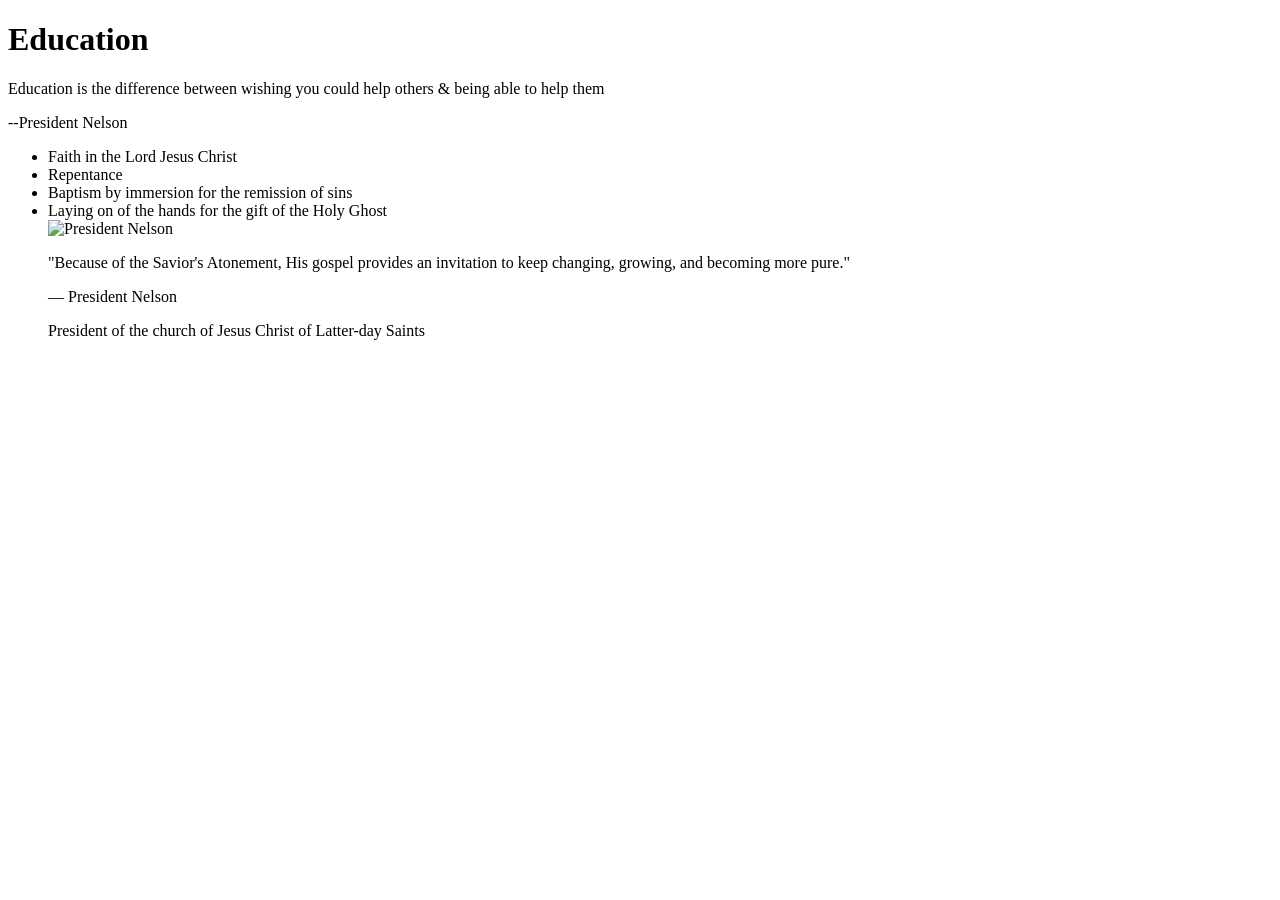
==== index.html @ 9ebb7ebc "Add files via upload" ====
<!DOCTYPE html>
<html lang="en">
    <!--This is a comment to see if this will work...-->
<head>
    <meta charset="UTF-8">
    <meta name="viewport" content="width=device-width, initial-scale=1.0">
    <title>Education</title>
</head>
<body>
    <div class="container">
        <h1 class="title">Education</h1>
        <p class="quote">
            Education is the difference between wishing you could help others & being able to help them</p>
        <p class="author">--President Nelson</p>
        <ul class="principles">
            <li>Faith in the Lord Jesus Christ</li>
            <li>Repentance</li>
            <li>Baptism by immersion for the remission of sins</li>
            <li>Laying on of the hands for the gift of the Holy Ghost</li>

            <img src="russell_nelson_official_portrait_2018.jpeg" alt="President Nelson" width="40%">
        <p class="quote">
                "Because of the Savior's Atonement, His gospel provides an invitation to keep changing, growing, and becoming more pure." </p>
                <p class="author">— President Nelson</p>
                <span class="title-line">President of the church of Jesus Christ of Latter-day Saints</span>
        </p>
    </div>
</body>
</html>
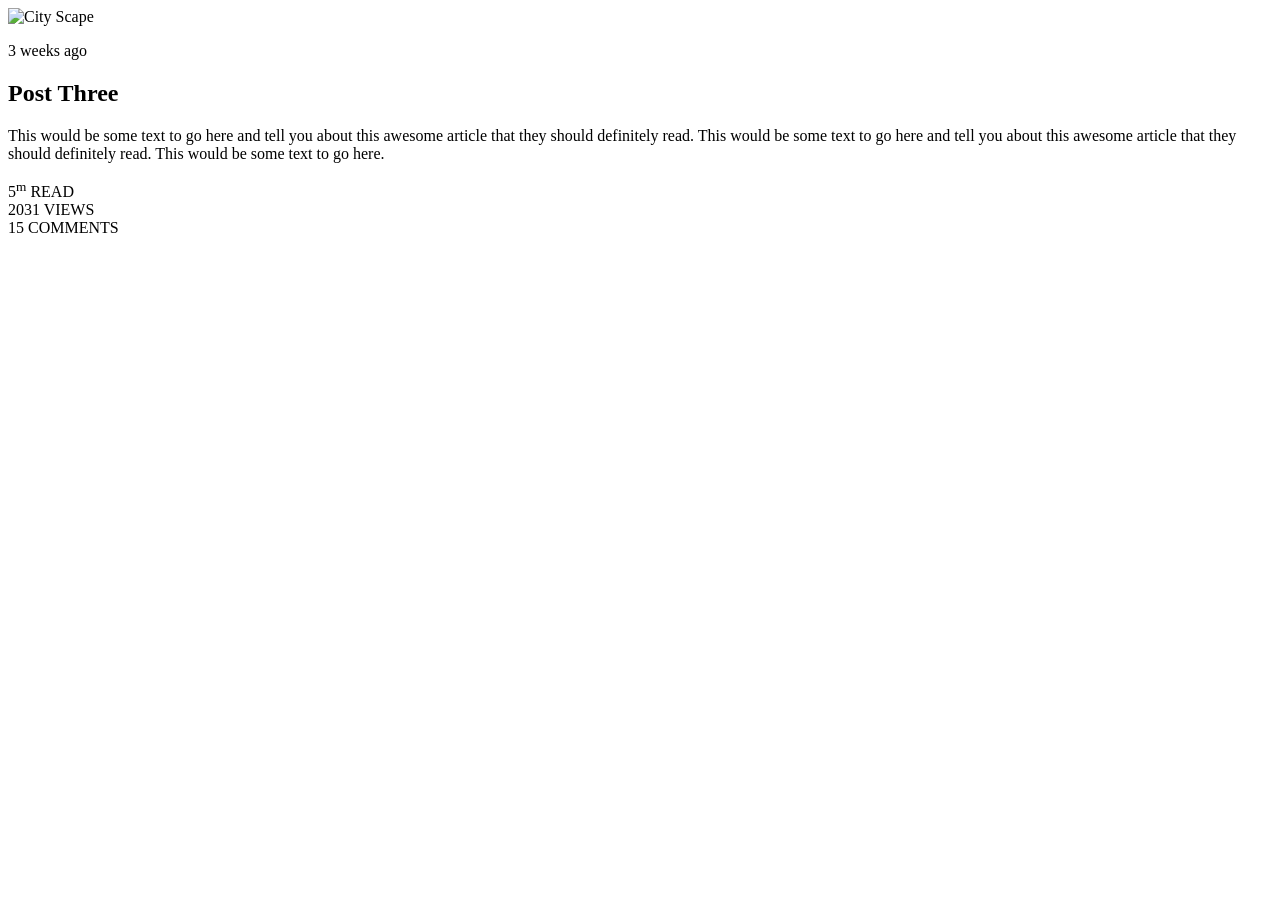
==== commit a3332b1f: "Create index.html" ====
--- a/index.html
+++ b/index.html
@@ -1,29 +1,28 @@
-<!DOCTYPE html>
-<html lang="en">
-    <!--This is a comment to see if this will work...-->
-<head>
-    <meta charset="UTF-8">
-    <meta name="viewport" content="width=device-width, initial-scale=1.0">
-    <title>Education</title>
-</head>
-<body>
-    <div class="container">
-        <h1 class="title">Education</h1>
-        <p class="quote">
-            Education is the difference between wishing you could help others & being able to help them</p>
-        <p class="author">--President Nelson</p>
-        <ul class="principles">
-            <li>Faith in the Lord Jesus Christ</li>
-            <li>Repentance</li>
-            <li>Baptism by immersion for the remission of sins</li>
-            <li>Laying on of the hands for the gift of the Holy Ghost</li>
-
-            <img src="russell_nelson_official_portrait_2018.jpeg" alt="President Nelson" width="40%">
-        <p class="quote">
-                "Because of the Savior's Atonement, His gospel provides an invitation to keep changing, growing, and becoming more pure." </p>
-                <p class="author">— President Nelson</p>
-                <span class="title-line">President of the church of Jesus Christ of Latter-day Saints</span>
-        </p>
-    </div>
-</body>
-</html>+<!DOCTYPE html>
+<html lang="en">
+<head>
+  <meta charset="UTF-8" />
+  <meta name="viewport" content="width=device-width, initial-scale=1.0"/>
+  <title>Post Three Card</title>
+  <link rel="stylesheet" type="text/css" href="postthreestyles.css" />
+</head>
+<body>
+  <div class="card">
+    <img src="https://byui-wdd.github.io/wdd130/ice/w09_ice_img.jpg" alt="City Scape" />
+    <div class="card-content">
+      <p class="date">3 weeks ago</p>
+      <h2>Post Three</h2>
+      <p class="description">
+        This would be some text to go here and tell you about this awesome article that
+they should definitely read. This would be some text to go here and tell you about this
+awesome article that they should definitely read. This would be some text to go here.
+      </p>
+    </div>
+    <div class="card-footer">
+      <div>5<sup>m</sup> READ</div>
+      <div>2031 VIEWS</div>
+      <div>15 COMMENTS</div>
+    </div>
+  </div>
+</body>
+</html>
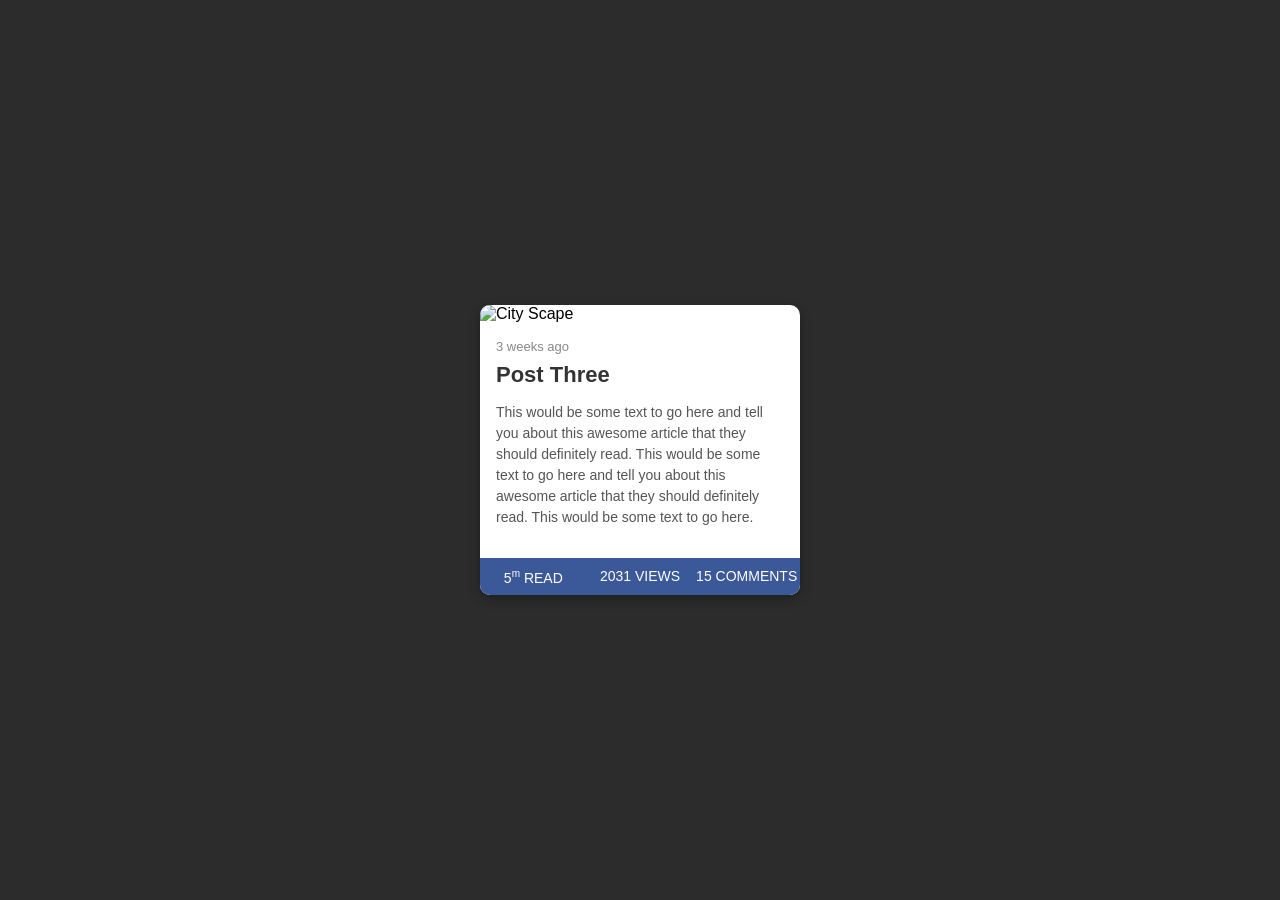
==== commit e13b61a6: "Update index.html" ====
--- a/index.html
+++ b/index.html
@@ -4,7 +4,7 @@
   <meta charset="UTF-8" />
   <meta name="viewport" content="width=device-width, initial-scale=1.0"/>
   <title>Post Three Card</title>
-  <link rel="stylesheet" type="text/css" href="postthreestyles.css" />
+  <link rel="stylesheet" type="text/css" href="styles.css" />
 </head>
 <body>
   <div class="card">
--- a/styles.css
+++ b/styles.css
@@ -0,0 +1,61 @@
+body {
+   margin: 0;
+  padding: 0;
+   background-color: #2c2c2c;
+  font-family: Arial, sans-serif;
+  display: flex;
+   justify-content: center;
+   align-items: center;
+  min-height: 100vh;
+ }
+
+.card {
+   width: 320px;
+  background-color: #fff;
+   border-radius: 10px;
+   overflow: hidden;
+   box-shadow: 0 4px 12px rgba(0, 0, 0, 0.3);
+ }
+
+.card img {
+   width: 100%;
+   display: block;
+   height: auto;
+ }
+
+.card-content {
+   padding: 16px;
+ }
+
+    .card-content p.date {
+   color: #888;
+   font-size: 13px;
+   margin: 0 0 8px;
+ }
+
+ .card-content h2 {
+   margin: 0 0 12px;
+   font-size: 22px;
+   color: #333;
+ }
+
+ .card-content p.description {
+   font-size: 14px;
+   color: #555;
+   line-height: 1.5;
+ }
+
+ .card-footer {
+   display: grid;
+   grid-template-columns: repeat(3, 1fr);
+   background-color: #3b5998;
+   color: white;
+   text-align: center;
+   padding: 10px 0;
+   font-size: 14px;
+ }
+
+ .card-footer div sup {
+   font-size: 10px;
+   vertical-align: super;
+ }
